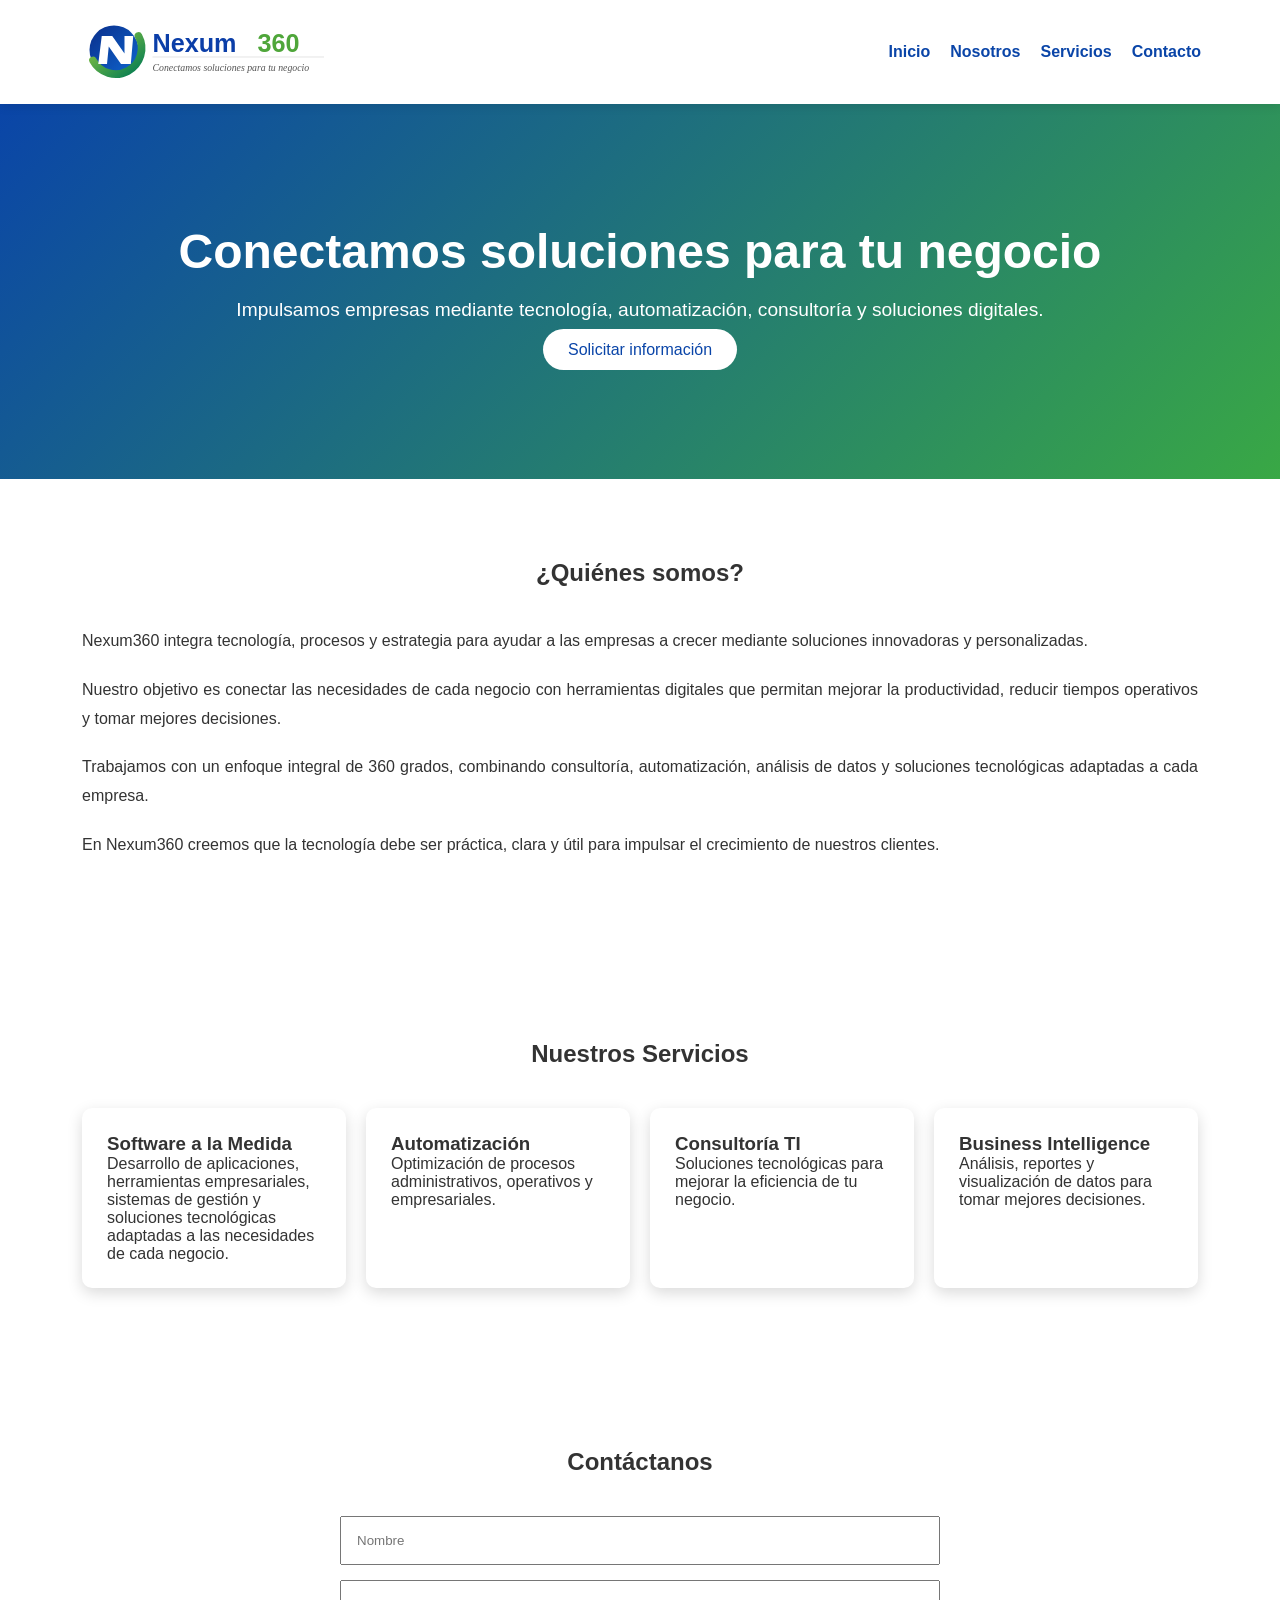
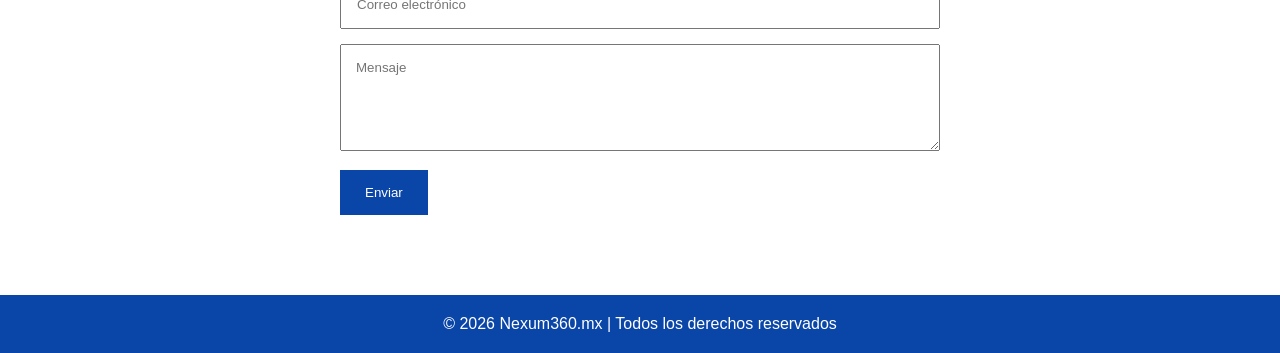
==== index.html @ a4fca5b7 "Update index.html" ====
<!DOCTYPE html>
<html lang="es">
<head>
    <meta charset="UTF-8">
    <meta name="viewport" content="width=device-width, initial-scale=1.0">
    <title>Nexum360 | Conectamos soluciones para tu negocio</title>
    <link rel="stylesheet" href="styles.css">
</head>
<body>

<header>
    <div class="container header-container">
        <a href="#inicio">
            <img src="nexum360-logo.svg" alt="Nexum360" class="logo">
        </a>

        <nav>
            <ul>
                <li><a href="#inicio">Inicio</a></li>
                <li><a href="#nosotros">Nosotros</a></li>
                <li><a href="#servicios">Servicios</a></li>
                <li><a href="#contacto">Contacto</a></li>
            </ul>
        </nav>
    </div>
</header>

<section id="inicio" class="hero">
    <div class="hero-content">
        <h1>Conectamos soluciones para tu negocio</h1>
        <p>
            Impulsamos empresas mediante tecnología, automatización,
            consultoría y soluciones digitales.
        </p>
<a href="<a href="https://forms.cloud.microsoft/r/Mv4eCgPw3T?origin=lprLink"
            class="btn"
            rel="noopener noreferrer">
            Solicitar información
        </a>
    </div>
</section>    
<section id="nosotros">
    <div class="container">
        <h2>¿Quiénes somos?</h2>
        <p>
            Nexum360 integra tecnología, procesos y estrategia para ayudar
            a las empresas a crecer mediante soluciones innovadoras y personalizadas.
        </p>
        <p>
            Nuestro objetivo es conectar las necesidades de cada negocio con herramientas digitales que permitan mejorar la productividad, reducir tiempos operativos y tomar mejores decisiones.
        </p>
        <p>
            Trabajamos con un enfoque integral de 360 grados, combinando consultoría, automatización, análisis de datos y soluciones tecnológicas adaptadas a cada empresa.
        </p>
        <p>
            En Nexum360 creemos que la tecnología debe ser práctica, clara y útil para impulsar el crecimiento de nuestros clientes.
        </p>
    </div>
</section>

<section id="servicios" class="servicios">
    <div class="container">
        <h2>Nuestros Servicios</h2>

        <div class="cards">
            <div class="card">
                <h3>Software a la Medida</h3>
                <p>
                    Desarrollo de aplicaciones, herramientas empresariales, 
                    sistemas de gestión y soluciones tecnológicas adaptadas
                    a las necesidades de cada negocio.
                </p>
            </div>

            <div class="card">
                <h3>Automatización</h3>
                <p>Optimización de procesos administrativos, operativos y empresariales.</p>
            </div>

            <div class="card">
                <h3>Consultoría TI</h3>
                <p>Soluciones tecnológicas para mejorar la eficiencia de tu negocio.</p>
            </div>

            <div class="card">
                <h3>Business Intelligence</h3>
                <p>Análisis, reportes y visualización de datos para tomar mejores decisiones.</p>
            </div>
        </div>
    </div>
</section>

<section id="contacto">
    <div class="container">
        <h2>Contáctanos</h2>

        <form>
            <input type="text" placeholder="Nombre" required>
            <input type="email" placeholder="Correo electrónico" required>
            <textarea rows="5" placeholder="Mensaje" required></textarea>
            <button type="submit">Enviar</button>
        </form>
    </div>
</section>

<footer>
    <p>© 2026 Nexum360.mx | Todos los derechos reservados</p>
</footer>

<script src="script.js"></script>

</body>
</html>
---- styles.css ----
*{
    margin:0;
    padding:0;
    box-sizing:border-box;
    font-family:Arial, sans-serif;
}

body{
    color:#333;
}

.container{
    width:90%;
    max-width:1200px;
    margin:auto;
}

header{
    background:white;
    box-shadow:0 2px 10px rgba(0,0,0,0.1);
    position:sticky;
    top:0;
}

header .container{
    display:flex;
    justify-content:space-between;
    align-items:center;
    padding:15px;
}

.logo{
    height:70px;
}

nav ul{
    display:flex;
    gap:20px;
    list-style:none;
}

nav a{
    text-decoration:none;
    color:#0A45A8;
    font-weight:bold;
}

.hero{
    background:linear-gradient(135deg,#0A45A8,#39A845);
    color:white;
    text-align:center;
    padding:120px 20px;
}

.hero h1{
    font-size:3rem;
}

.hero p{
    margin:20px 0;
    font-size:1.2rem;
}

.btn{
    background:white;
    color:#0A45A8;
    padding:12px 25px;
    text-decoration:none;
    border-radius:30px;
}

section{
    padding:80px 20px;
}

h2{
    text-align:center;
    margin-bottom:40px;
}

.cards{
    display:grid;
    grid-template-columns:repeat(auto-fit,minmax(250px,1fr));
    gap:20px;
}

.card{
    background:#fff;
    padding:25px;
    border-radius:10px;
    box-shadow:0 5px 15px rgba(0,0,0,0.15);
}

form{
    max-width:600px;
    margin:auto;
}

form input,
form textarea{
    width:100%;
    padding:15px;
    margin-bottom:15px;
}

button{
    background:#0A45A8;
    color:white;
    border:none;
    padding:15px 25px;
    cursor:pointer;
}

footer{
    background:#0A45A8;
    color:white;
    text-align:center;
    padding:20px;
}
#nosotros p {
    margin-bottom: 20px;
    line-height: 1.8;
    text-align: justify;

.card {
display: flex;
flex-direction: column;
height: 100%;
}
.card h3 {
text-align: center;
margin-bottom: 15px;
}
.card p {
text-align: justify;
line-height: 1.7;
}
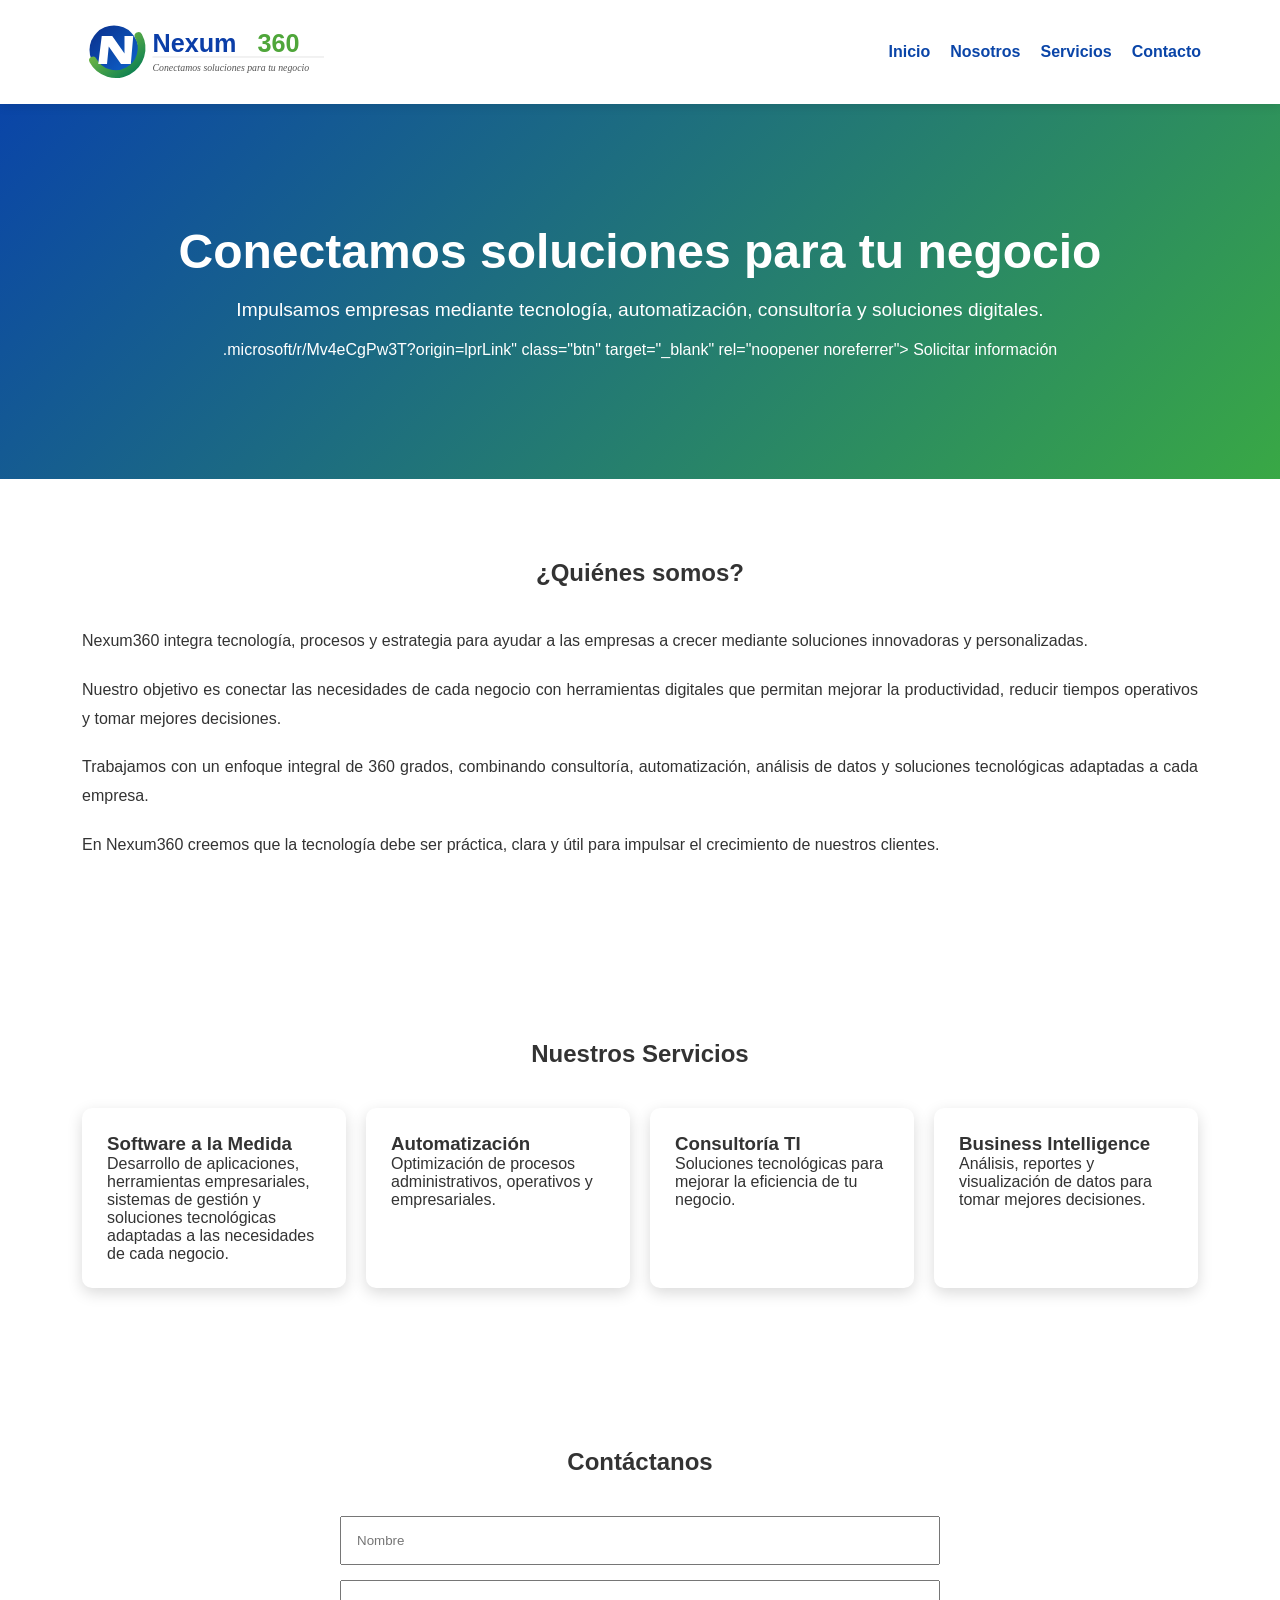
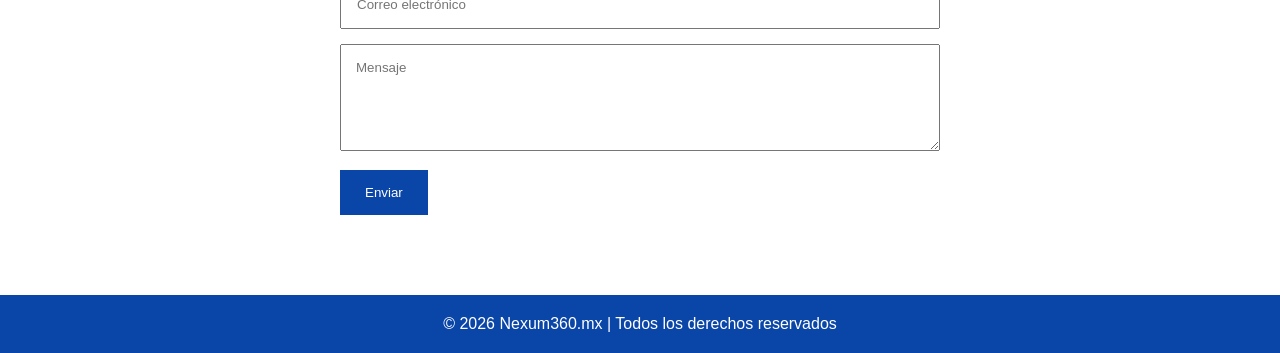
==== commit bb809123: "Update index.html" ====
--- a/index.html
+++ b/index.html
@@ -32,8 +32,9 @@
             Impulsamos empresas mediante tecnología, automatización,
             consultoría y soluciones digitales.
         </p>
-<a href="<a href="https://forms.cloud.microsoft/r/Mv4eCgPw3T?origin=lprLink"
+            .microsoft/r/Mv4eCgPw3T?origin=lprLink"
             class="btn"
+            target="_blank"
             rel="noopener noreferrer">
             Solicitar información
         </a>
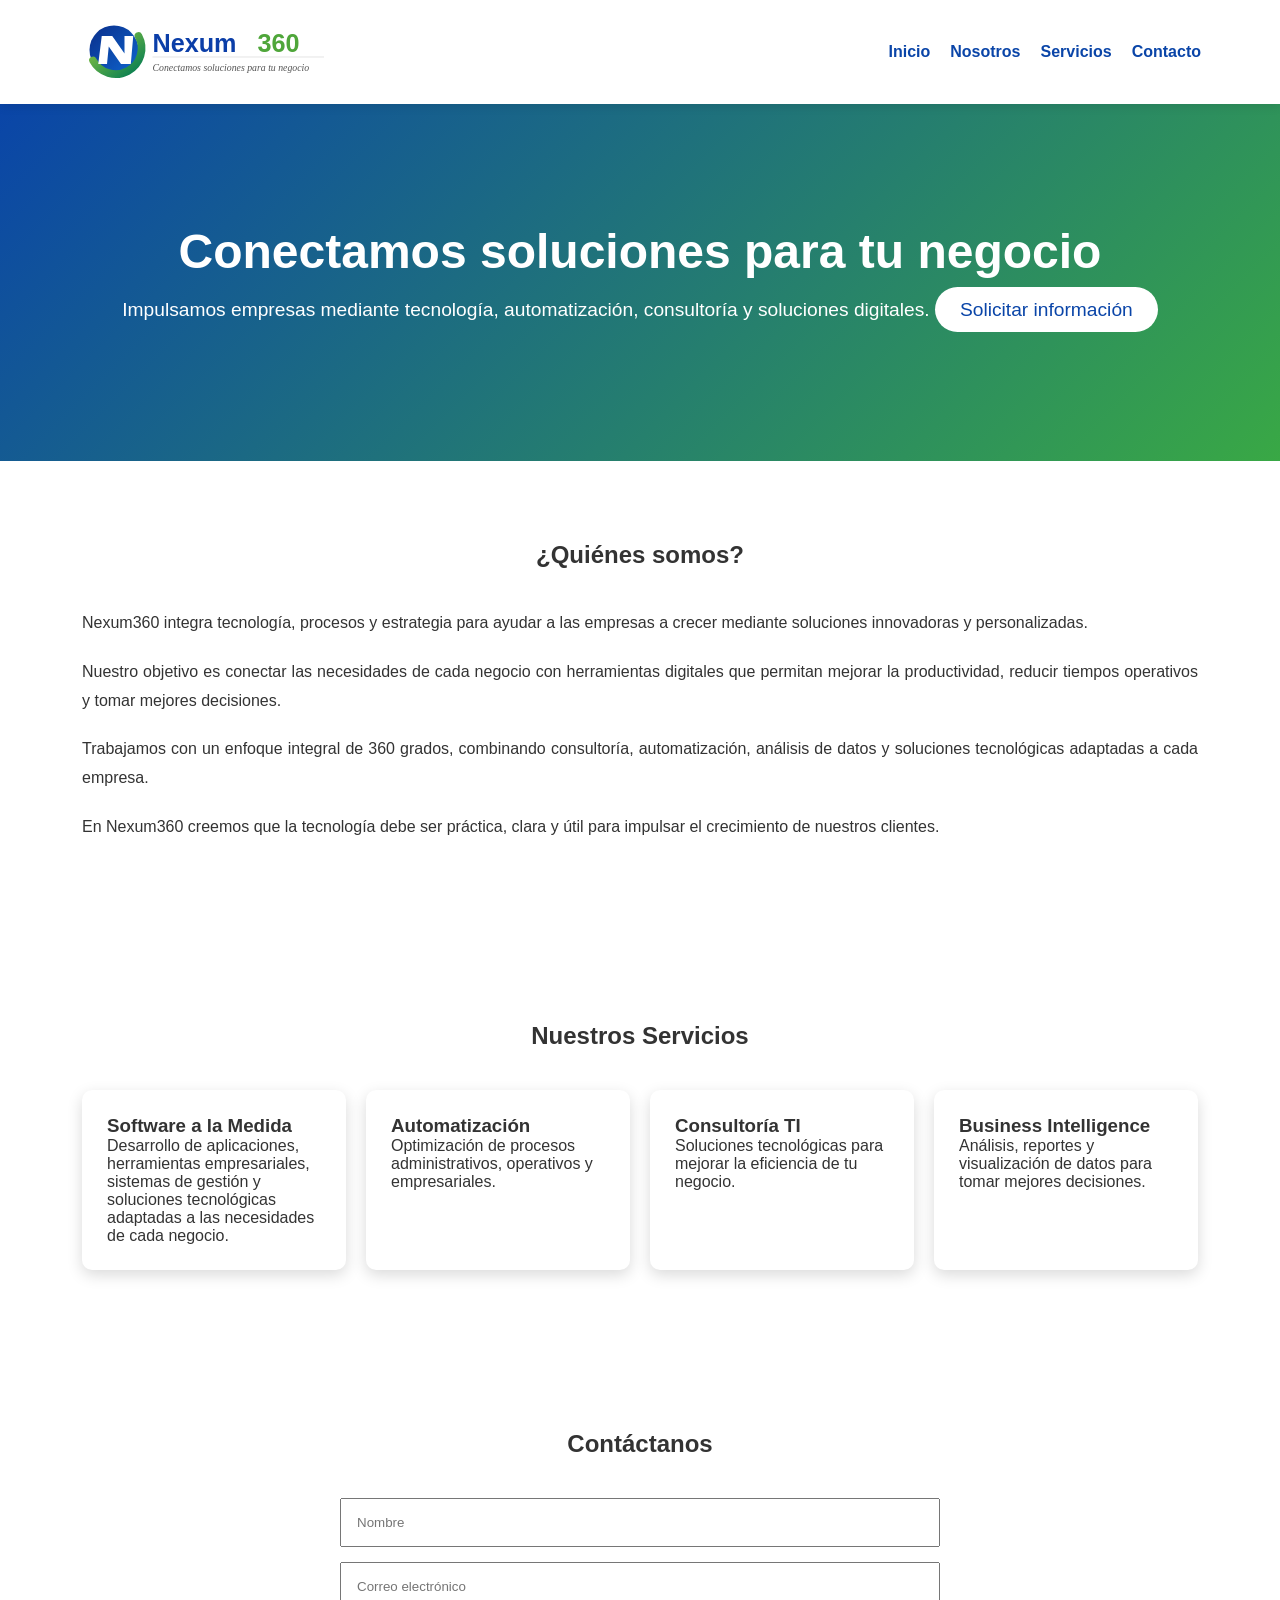
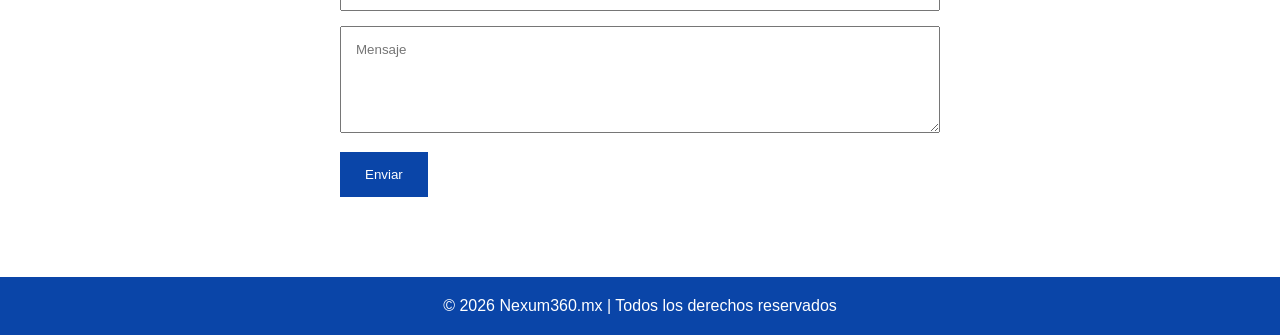
==== commit 90acb8dd: "Update index.html" ====
--- a/index.html
+++ b/index.html
@@ -31,13 +31,9 @@
         <p>
             Impulsamos empresas mediante tecnología, automatización,
             consultoría y soluciones digitales.
-        </p>
-            .microsoft/r/Mv4eCgPw3T?origin=lprLink"
-            class="btn"
-            target="_blank"
-            rel="noopener noreferrer">
-            Solicitar información
-        </a>
+<a href="https://forms.cloud.microsoft/r/Mv4eCgPw3T?origin=lprLink" class="btn" target="_blank" rel="noopener noreferrer">
+Solicitar información
+</a>
     </div>
 </section>    
 <section id="nosotros">
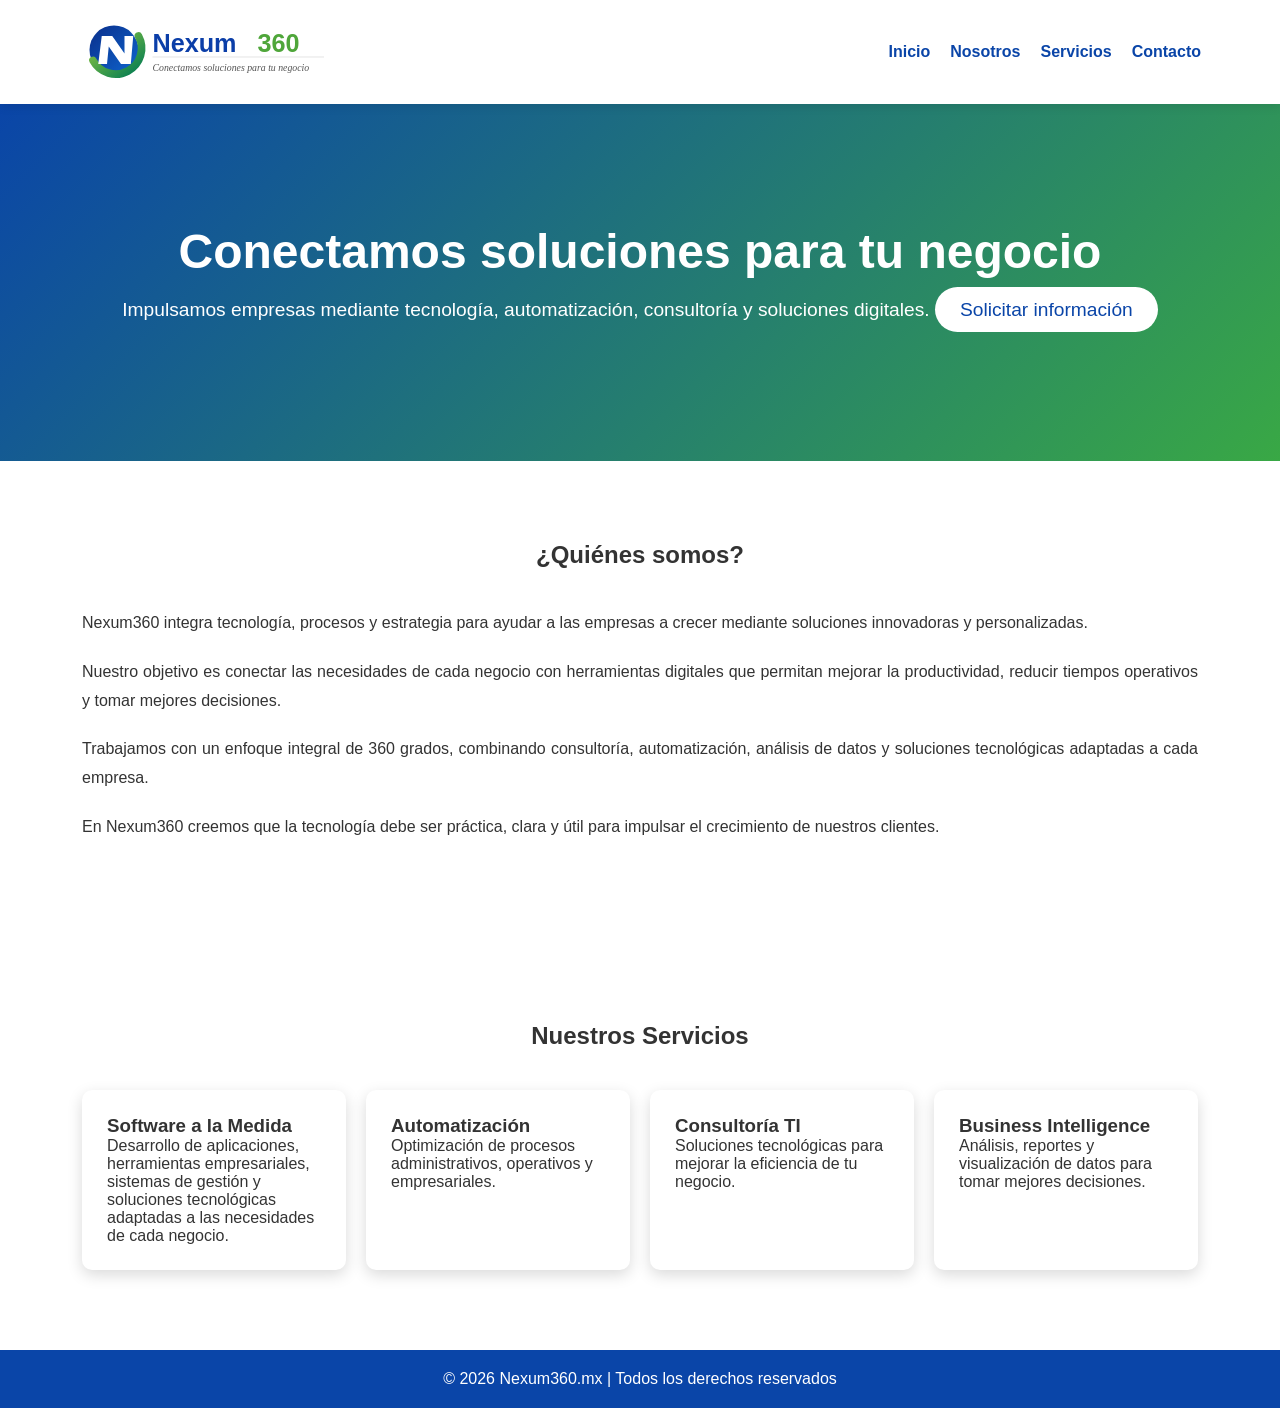
==== commit dcecb49b: "Update index.html" ====
--- a/index.html
+++ b/index.html
@@ -87,19 +87,6 @@
     </div>
 </section>
 
-<section id="contacto">
-    <div class="container">
-        <h2>Contáctanos</h2>
-
-        <form>
-            <input type="text" placeholder="Nombre" required>
-            <input type="email" placeholder="Correo electrónico" required>
-            <textarea rows="5" placeholder="Mensaje" required></textarea>
-            <button type="submit">Enviar</button>
-        </form>
-    </div>
-</section>
-
 <footer>
     <p>© 2026 Nexum360.mx | Todos los derechos reservados</p>
 </footer>
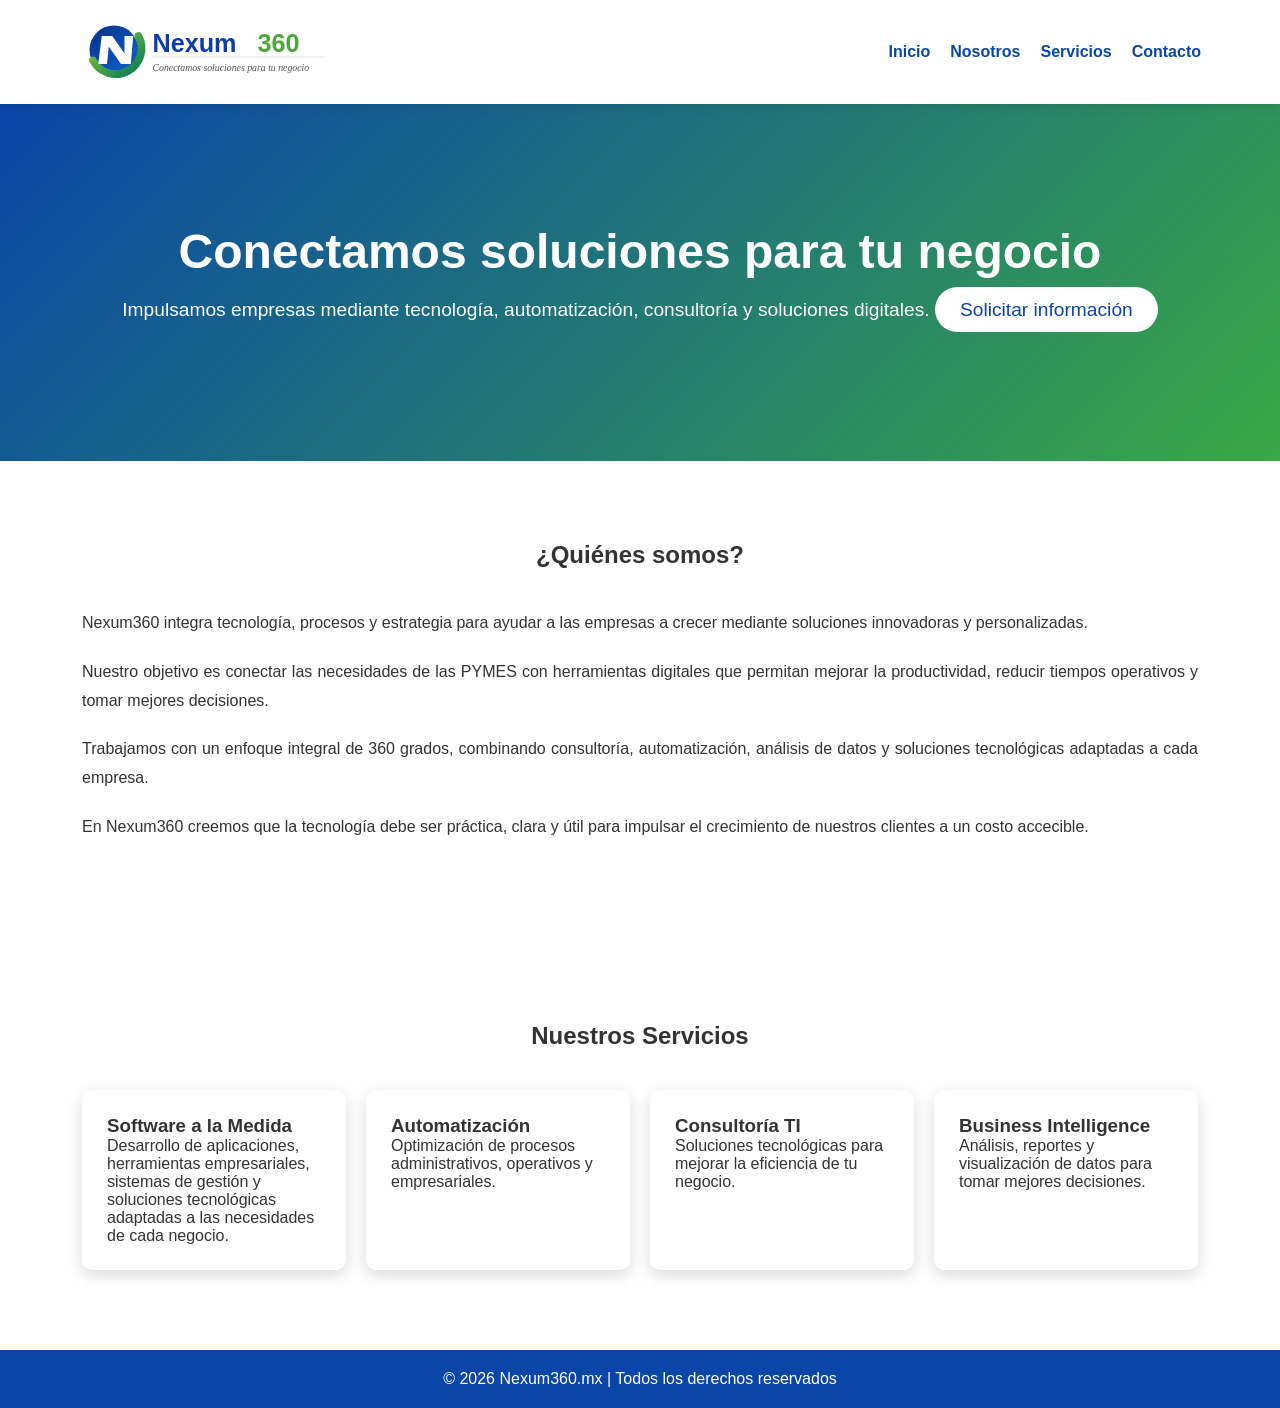
==== commit ac79aed2: "Update index.html pymes" ====
--- a/index.html
+++ b/index.html
@@ -44,13 +44,13 @@
             a las empresas a crecer mediante soluciones innovadoras y personalizadas.
         </p>
         <p>
-            Nuestro objetivo es conectar las necesidades de cada negocio con herramientas digitales que permitan mejorar la productividad, reducir tiempos operativos y tomar mejores decisiones.
+            Nuestro objetivo es conectar las necesidades de las PYMES con herramientas digitales que permitan mejorar la productividad, reducir tiempos operativos y tomar mejores decisiones.
         </p>
         <p>
             Trabajamos con un enfoque integral de 360 grados, combinando consultoría, automatización, análisis de datos y soluciones tecnológicas adaptadas a cada empresa.
         </p>
         <p>
-            En Nexum360 creemos que la tecnología debe ser práctica, clara y útil para impulsar el crecimiento de nuestros clientes.
+            En Nexum360 creemos que la tecnología debe ser práctica, clara y útil para impulsar el crecimiento de nuestros clientes a un costo accecible.
         </p>
     </div>
 </section>
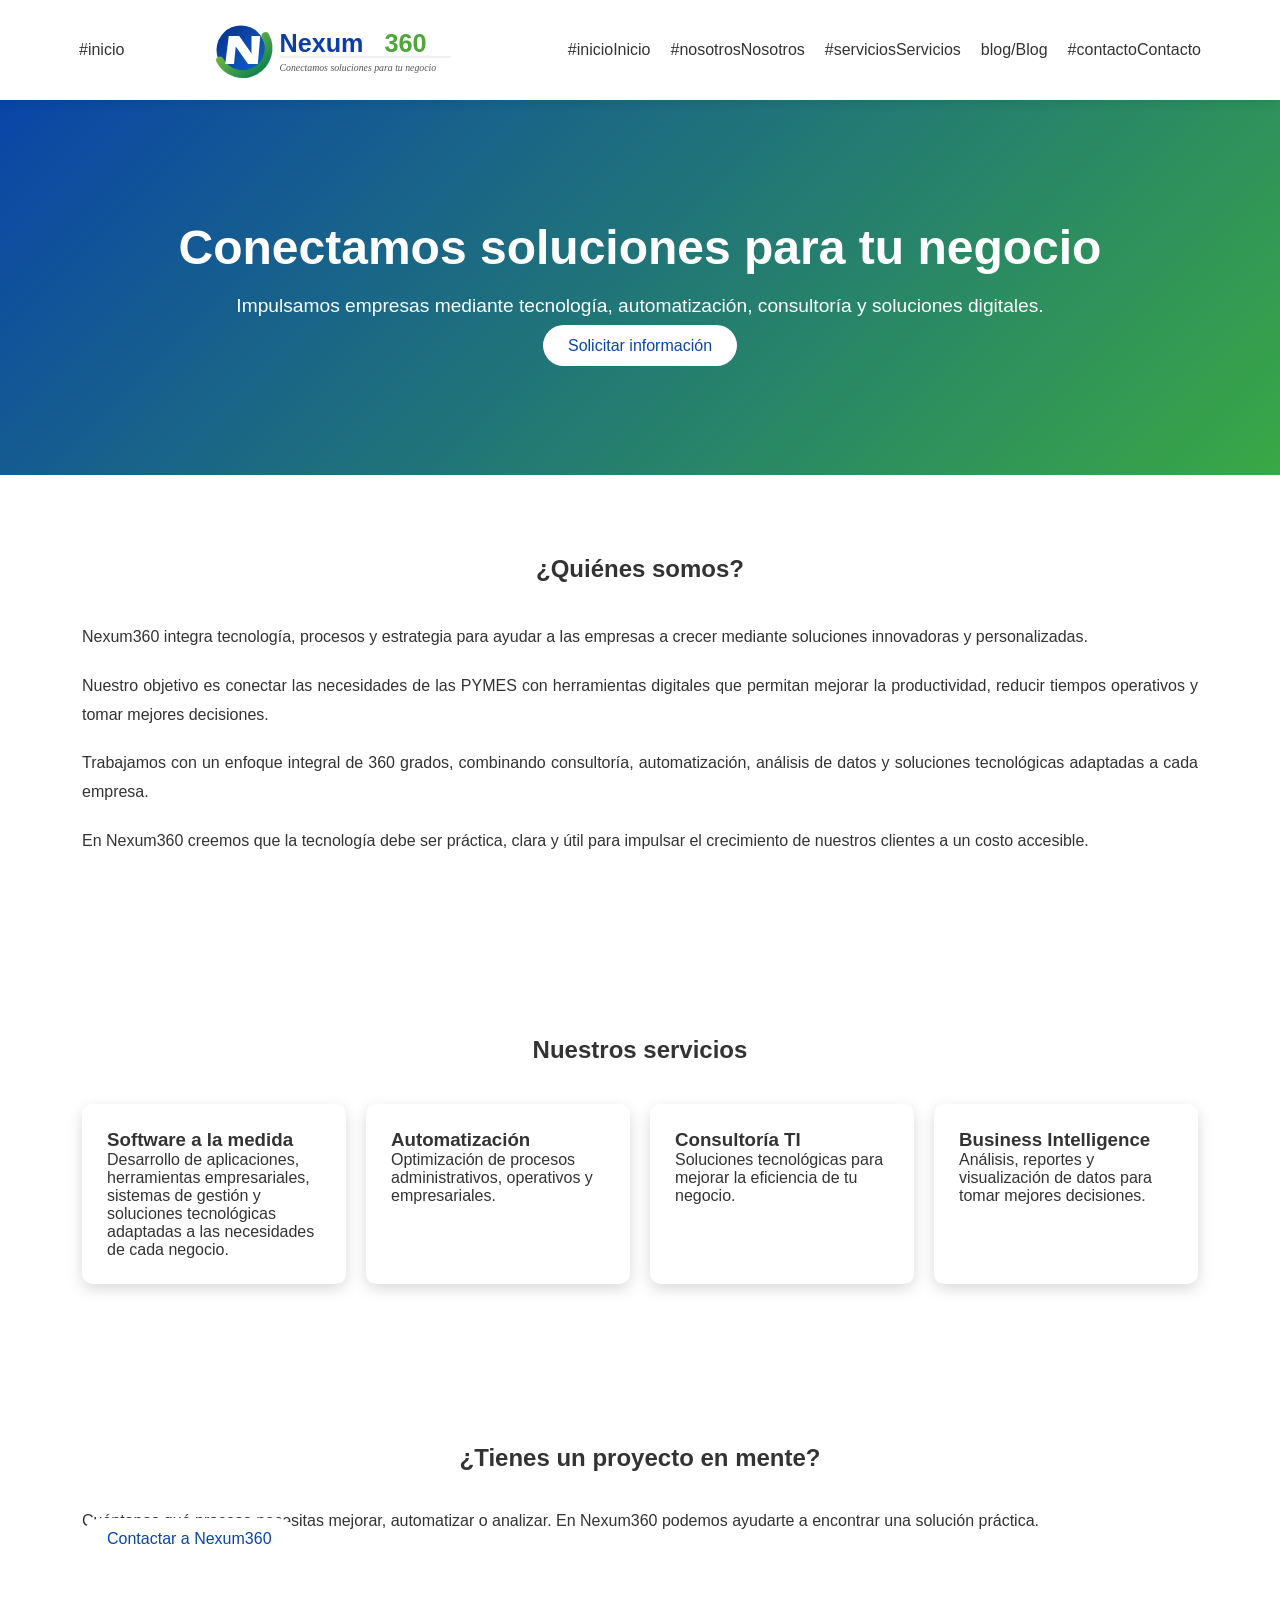
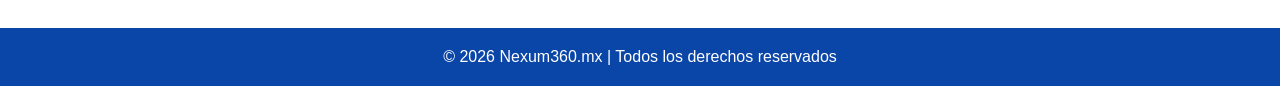
==== commit 2f06bd69: "Update index.html Se agrego Infoirmacion de _Blog y correcciones" ====
--- a/index.html
+++ b/index.html
@@ -3,89 +3,170 @@
 <head>
     <meta charset="UTF-8">
     <meta name="viewport" content="width=device-width, initial-scale=1.0">
+
+    <meta
+        name="description"
+        content="Nexum360 impulsa empresas mediante tecnología, automatización, consultoría, análisis de datos y soluciones digitales."
+    >
+
     <title>Nexum360 | Conectamos soluciones para tu negocio</title>
+
     <link rel="stylesheet" href="styles.css">
 </head>
+
 <body>
 
 <header>
     <div class="container header-container">
-        <a href="#inicio">
-            <img src="nexum360-logo.svg" alt="Nexum360" class="logo">
+
+        #inicio
+            <img
+                src="nexum360-logo.svg"
+                alt="Nexum360"
+                class="logo"
+            >
         </a>
 
-        <nav>
+        <nav aria-label="Navegación principal">
             <ul>
-                <li><a href="#inicio">Inicio</a></li>
-                <li><a href="#nosotros">Nosotros</a></li>
-                <li><a href="#servicios">Servicios</a></li>
-                <li><a href="#contacto">Contacto</a></li>
+                <li>#inicioInicio</a></li>
+                <li>#nosotrosNosotros</a></li>
+                <li>#serviciosServicios</a></li>
+                <li>blog/Blog</a></li>
+                <li>#contactoContacto</a></li>
             </ul>
         </nav>
+
     </div>
 </header>
 
-<section id="inicio" class="hero">
-    <div class="hero-content">
-        <h1>Conectamos soluciones para tu negocio</h1>
-        <p>
-            Impulsamos empresas mediante tecnología, automatización,
-            consultoría y soluciones digitales.
-<a href="https://forms.cloud.microsoft/r/Mv4eCgPw3T?origin=lprLink" class="btn" target="_blank" rel="noopener noreferrer">
-Solicitar información
-</a>
-    </div>
-</section>    
-<section id="nosotros">
-    <div class="container">
-        <h2>¿Quiénes somos?</h2>
-        <p>
-            Nexum360 integra tecnología, procesos y estrategia para ayudar
-            a las empresas a crecer mediante soluciones innovadoras y personalizadas.
-        </p>
-        <p>
-            Nuestro objetivo es conectar las necesidades de las PYMES con herramientas digitales que permitan mejorar la productividad, reducir tiempos operativos y tomar mejores decisiones.
-        </p>
-        <p>
-            Trabajamos con un enfoque integral de 360 grados, combinando consultoría, automatización, análisis de datos y soluciones tecnológicas adaptadas a cada empresa.
-        </p>
-        <p>
-            En Nexum360 creemos que la tecnología debe ser práctica, clara y útil para impulsar el crecimiento de nuestros clientes a un costo accecible.
-        </p>
-    </div>
-</section>
+<main>
 
-<section id="servicios" class="servicios">
-    <div class="container">
-        <h2>Nuestros Servicios</h2>
+    <section id="inicio" class="hero">
+        <div class="hero-content">
 
-        <div class="cards">
-            <div class="card">
-                <h3>Software a la Medida</h3>
-                <p>
-                    Desarrollo de aplicaciones, herramientas empresariales, 
-                    sistemas de gestión y soluciones tecnológicas adaptadas
-                    a las necesidades de cada negocio.
-                </p>
-            </div>
+            <h1>Conectamos soluciones para tu negocio</h1>
 
-            <div class="card">
-                <h3>Automatización</h3>
-                <p>Optimización de procesos administrativos, operativos y empresariales.</p>
-            </div>
+            <p>
+                Impulsamos empresas mediante tecnología, automatización,
+                consultoría y soluciones digitales.
+            </p>
 
-            <div class="card">
-                <h3>Consultoría TI</h3>
-                <p>Soluciones tecnológicas para mejorar la eficiencia de tu negocio.</p>
-            </div>
+            <a
+                href="https://forms.cloud.microsoft/r/Mv4eCgPw3T?origin=lprLink"
+                class="btn"
+                target="_blank"
+                rel="noopener noreferrer"
+            >
+                Solicitar información
+            </a>
 
-            <div class="card">
-                <h3>Business Intelligence</h3>
-                <p>Análisis, reportes y visualización de datos para tomar mejores decisiones.</p>
+        </div>
+    </section>
+
+    <section id="nosotros">
+        <div class="container">
+
+            <h2>¿Quiénes somos?</h2>
+
+            <p>
+                Nexum360 integra tecnología, procesos y estrategia para ayudar
+                a las empresas a crecer mediante soluciones innovadoras y
+                personalizadas.
+            </p>
+
+            <p>
+                Nuestro objetivo es conectar las necesidades de las PYMES con
+                herramientas digitales que permitan mejorar la productividad,
+                reducir tiempos operativos y tomar mejores decisiones.
+            </p>
+
+            <p>
+                Trabajamos con un enfoque integral de 360 grados, combinando
+                consultoría, automatización, análisis de datos y soluciones
+                tecnológicas adaptadas a cada empresa.
+            </p>
+
+            <p>
+                En Nexum360 creemos que la tecnología debe ser práctica, clara
+                y útil para impulsar el crecimiento de nuestros clientes a un
+                costo accesible.
+            </p>
+
+        </div>
+    </section>
+
+    <section id="servicios" class="servicios">
+        <div class="container">
+
+            <h2>Nuestros servicios</h2>
+
+            <div class="cards">
+
+                <div class="card">
+                    <h3>Software a la medida</h3>
+
+                    <p>
+                        Desarrollo de aplicaciones, herramientas empresariales,
+                        sistemas de gestión y soluciones tecnológicas adaptadas
+                        a las necesidades de cada negocio.
+                    </p>
+                </div>
+
+                <div class="card">
+                    <h3>Automatización</h3>
+
+                    <p>
+                        Optimización de procesos administrativos, operativos
+                        y empresariales.
+                    </p>
+                </div>
+
+                <div class="card">
+                    <h3>Consultoría TI</h3>
+
+                    <p>
+                        Soluciones tecnológicas para mejorar la eficiencia
+                        de tu negocio.
+                    </p>
+                </div>
+
+                <div class="card">
+                    <h3>Business Intelligence</h3>
+
+                    <p>
+                        Análisis, reportes y visualización de datos para tomar
+                        mejores decisiones.
+                    </p>
+                </div>
+
             </div>
         </div>
-    </div>
-</section>
+    </section>
+
+    <section id="contacto" class="contacto">
+        <div class="container">
+
+            <h2>¿Tienes un proyecto en mente?</h2>
+
+            <p>
+                Cuéntanos qué proceso necesitas mejorar, automatizar o analizar.
+                En Nexum360 podemos ayudarte a encontrar una solución práctica.
+            </p>
+
+            <a
+                href="https://forms.cloud.microsoft/r/Mv4eCgPw3T?origin=lprLink"
+                class="btn"
+                target="_blank"
+                rel="noopener noreferrer"
+            >
+                Contactar a Nexum360
+            </a>
+
+        </div>
+    </section>
+
+</main>
 
 <footer>
     <p>© 2026 Nexum360.mx | Todos los derechos reservados</p>
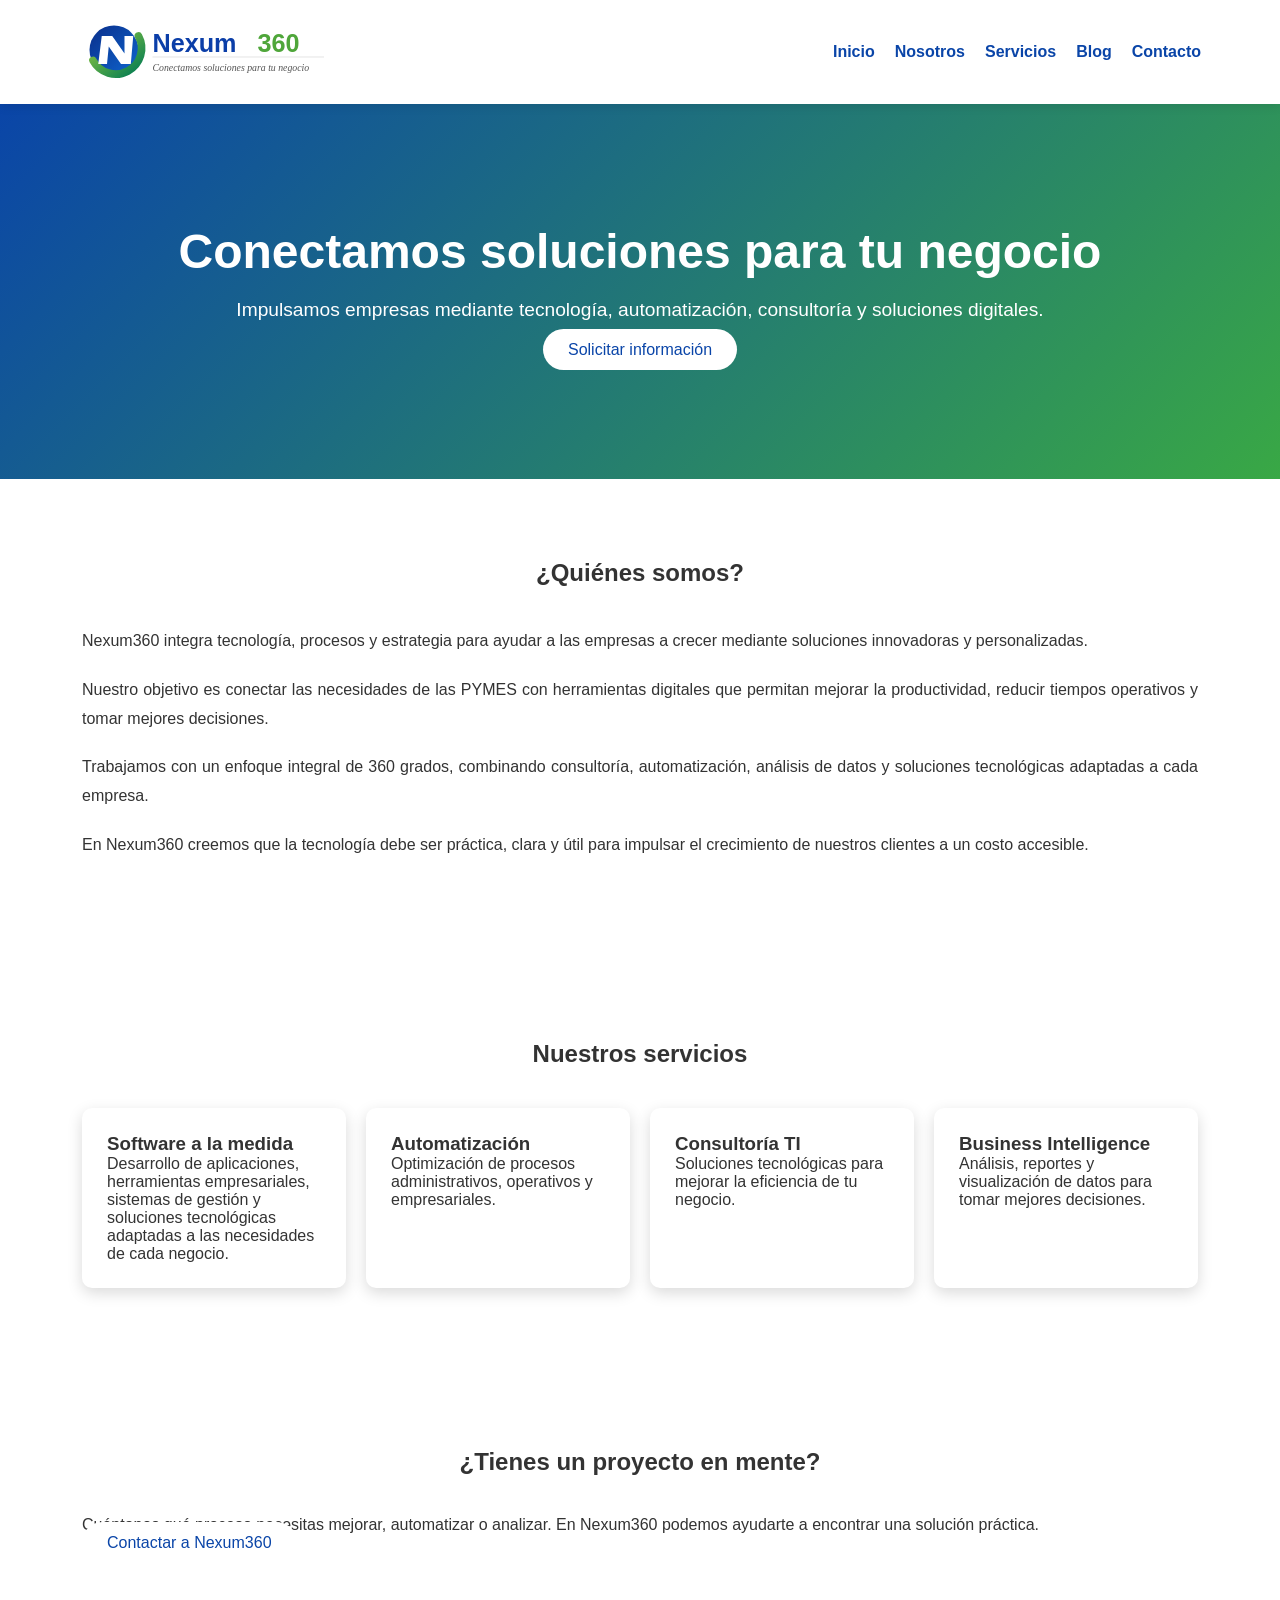
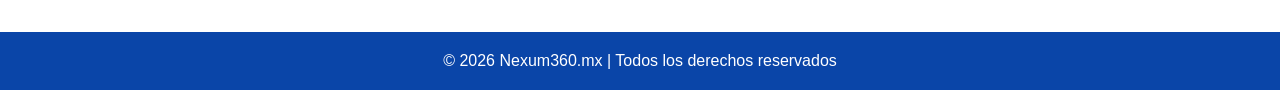
==== commit 0bb41aa3: "Add files via upload" ====
--- a/index.html
+++ b/index.html
@@ -3,176 +3,64 @@
 <head>
     <meta charset="UTF-8">
     <meta name="viewport" content="width=device-width, initial-scale=1.0">
-
-    <meta
-        name="description"
-        content="Nexum360 impulsa empresas mediante tecnología, automatización, consultoría, análisis de datos y soluciones digitales."
-    >
-
+    <meta name="description" content="Nexum360 impulsa empresas mediante tecnología, automatización, consultoría, análisis de datos y soluciones digitales.">
     <title>Nexum360 | Conectamos soluciones para tu negocio</title>
-
     <link rel="stylesheet" href="styles.css">
 </head>
-
 <body>
-
 <header>
     <div class="container header-container">
-
-        #inicio
-            <img
-                src="nexum360-logo.svg"
-                alt="Nexum360"
-                class="logo"
-            >
+        <a href="#inicio">
+            <img src="nexum360-logo.svg" alt="Nexum360" class="logo">
         </a>
-
         <nav aria-label="Navegación principal">
             <ul>
-                <li>#inicioInicio</a></li>
-                <li>#nosotrosNosotros</a></li>
-                <li>#serviciosServicios</a></li>
-                <li>blog/Blog</a></li>
-                <li>#contactoContacto</a></li>
+                <li><a href="#inicio">Inicio</a></li>
+                <li><a href="#nosotros">Nosotros</a></li>
+                <li><a href="#servicios">Servicios</a></li>
+                <li><a href="/blog/">Blog</a></li>
+                <li><a href="#contacto">Contacto</a></li>
             </ul>
         </nav>
-
     </div>
 </header>
-
 <main>
-
     <section id="inicio" class="hero">
         <div class="hero-content">
-
             <h1>Conectamos soluciones para tu negocio</h1>
-
-            <p>
-                Impulsamos empresas mediante tecnología, automatización,
-                consultoría y soluciones digitales.
-            </p>
-
-            <a
-                href="https://forms.cloud.microsoft/r/Mv4eCgPw3T?origin=lprLink"
-                class="btn"
-                target="_blank"
-                rel="noopener noreferrer"
-            >
-                Solicitar información
-            </a>
-
+            <p>Impulsamos empresas mediante tecnología, automatización, consultoría y soluciones digitales.</p>
+            <a href="https://forms.cloud.microsoft/r/Mv4eCgPw3T?origin=lprLink" class="btn" target="_blank" rel="noopener noreferrer">Solicitar información</a>
         </div>
     </section>
-
     <section id="nosotros">
         <div class="container">
-
             <h2>¿Quiénes somos?</h2>
-
-            <p>
-                Nexum360 integra tecnología, procesos y estrategia para ayudar
-                a las empresas a crecer mediante soluciones innovadoras y
-                personalizadas.
-            </p>
-
-            <p>
-                Nuestro objetivo es conectar las necesidades de las PYMES con
-                herramientas digitales que permitan mejorar la productividad,
-                reducir tiempos operativos y tomar mejores decisiones.
-            </p>
-
-            <p>
-                Trabajamos con un enfoque integral de 360 grados, combinando
-                consultoría, automatización, análisis de datos y soluciones
-                tecnológicas adaptadas a cada empresa.
-            </p>
-
-            <p>
-                En Nexum360 creemos que la tecnología debe ser práctica, clara
-                y útil para impulsar el crecimiento de nuestros clientes a un
-                costo accesible.
-            </p>
-
+            <p>Nexum360 integra tecnología, procesos y estrategia para ayudar a las empresas a crecer mediante soluciones innovadoras y personalizadas.</p>
+            <p>Nuestro objetivo es conectar las necesidades de las PYMES con herramientas digitales que permitan mejorar la productividad, reducir tiempos operativos y tomar mejores decisiones.</p>
+            <p>Trabajamos con un enfoque integral de 360 grados, combinando consultoría, automatización, análisis de datos y soluciones tecnológicas adaptadas a cada empresa.</p>
+            <p>En Nexum360 creemos que la tecnología debe ser práctica, clara y útil para impulsar el crecimiento de nuestros clientes a un costo accesible.</p>
         </div>
     </section>
-
     <section id="servicios" class="servicios">
         <div class="container">
-
             <h2>Nuestros servicios</h2>
-
             <div class="cards">
-
-                <div class="card">
-                    <h3>Software a la medida</h3>
-
-                    <p>
-                        Desarrollo de aplicaciones, herramientas empresariales,
-                        sistemas de gestión y soluciones tecnológicas adaptadas
-                        a las necesidades de cada negocio.
-                    </p>
-                </div>
-
-                <div class="card">
-                    <h3>Automatización</h3>
-
-                    <p>
-                        Optimización de procesos administrativos, operativos
-                        y empresariales.
-                    </p>
-                </div>
-
-                <div class="card">
-                    <h3>Consultoría TI</h3>
-
-                    <p>
-                        Soluciones tecnológicas para mejorar la eficiencia
-                        de tu negocio.
-                    </p>
-                </div>
-
-                <div class="card">
-                    <h3>Business Intelligence</h3>
-
-                    <p>
-                        Análisis, reportes y visualización de datos para tomar
-                        mejores decisiones.
-                    </p>
-                </div>
-
+                <div class="card"><h3>Software a la medida</h3><p>Desarrollo de aplicaciones, herramientas empresariales, sistemas de gestión y soluciones tecnológicas adaptadas a las necesidades de cada negocio.</p></div>
+                <div class="card"><h3>Automatización</h3><p>Optimización de procesos administrativos, operativos y empresariales.</p></div>
+                <div class="card"><h3>Consultoría TI</h3><p>Soluciones tecnológicas para mejorar la eficiencia de tu negocio.</p></div>
+                <div class="card"><h3>Business Intelligence</h3><p>Análisis, reportes y visualización de datos para tomar mejores decisiones.</p></div>
             </div>
         </div>
     </section>
-
     <section id="contacto" class="contacto">
         <div class="container">
-
             <h2>¿Tienes un proyecto en mente?</h2>
-
-            <p>
-                Cuéntanos qué proceso necesitas mejorar, automatizar o analizar.
-                En Nexum360 podemos ayudarte a encontrar una solución práctica.
-            </p>
-
-            <a
-                href="https://forms.cloud.microsoft/r/Mv4eCgPw3T?origin=lprLink"
-                class="btn"
-                target="_blank"
-                rel="noopener noreferrer"
-            >
-                Contactar a Nexum360
-            </a>
-
+            <p>Cuéntanos qué proceso necesitas mejorar, automatizar o analizar. En Nexum360 podemos ayudarte a encontrar una solución práctica.</p>
+            <a href="https://forms.cloud.microsoft/r/Mv4eCgPw3T?origin=lprLink" class="btn" target="_blank" rel="noopener noreferrer">Contactar a Nexum360</a>
         </div>
     </section>
-
 </main>
-
-<footer>
-    <p>© 2026 Nexum360.mx | Todos los derechos reservados</p>
-</footer>
-
+<footer><p>© 2026 Nexum360.mx | Todos los derechos reservados</p></footer>
 <script src="script.js"></script>
-
 </body>
 </html>
